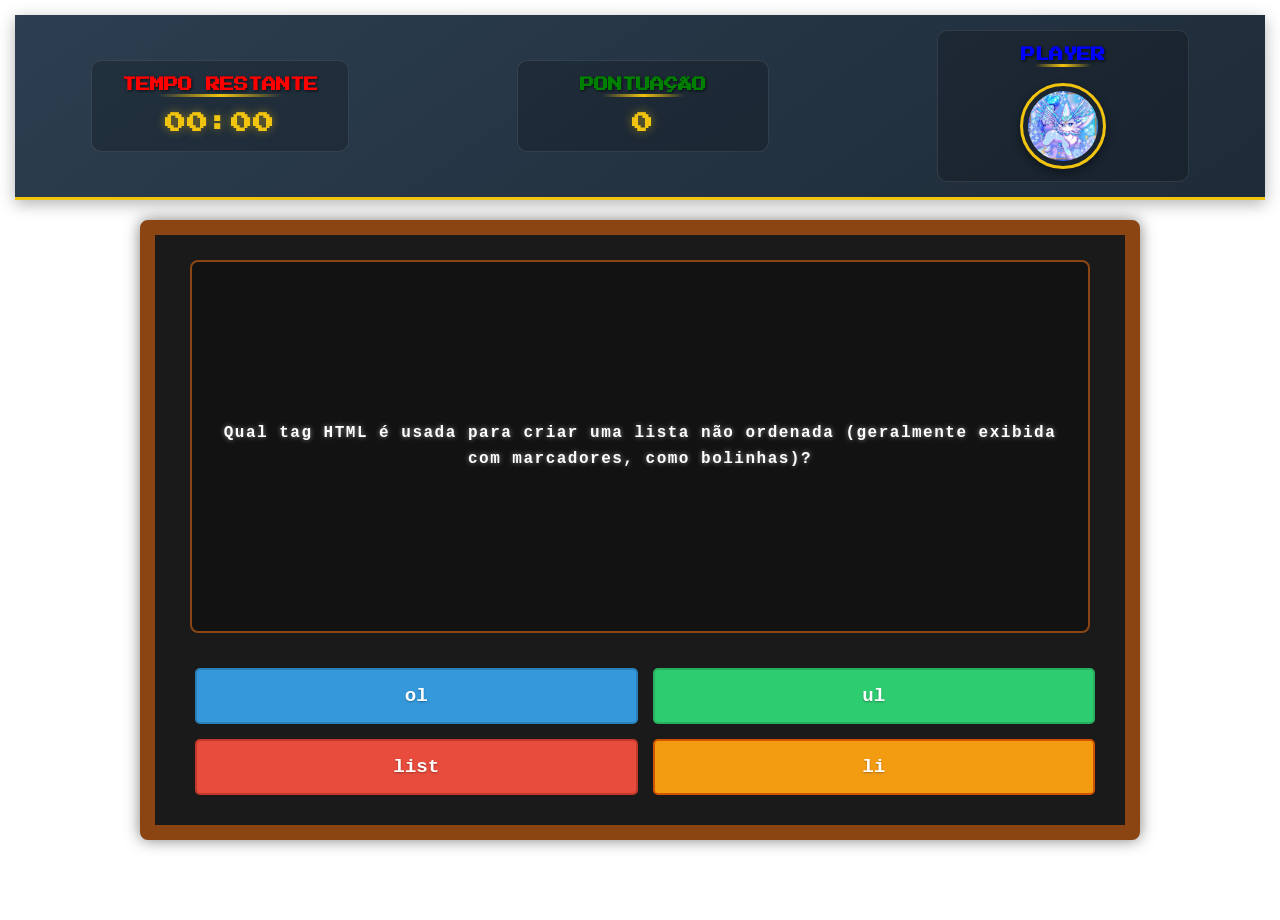
==== html/index.html @ 3b01dbfc "parte visual quase completa" ====
<!DOCTYPE html>
<html lang="en">
<head>
    <meta charset="UTF-8">
    <meta name="viewport" content="width=device-width, initial-scale=1.0">
    <title>Jogo quiz - Vire mestre</title>
    <link rel="stylesheet" href="/style/style.css">
     <!-- fonts -->
    <link rel="preconnect" href="https://fonts.googleapis.com">
    <link rel="preconnect" href="https://fonts.gstatic.com" crossorigin>
    <link href="https://fonts.googleapis.com/css2?family=Press+Start+2P&display=swap" rel="stylesheet">
</head>
<body>

    <!-- container do jogo -->
    <div class="container">
        <!-- menu do jogo -->
        <div class="menu">
            <!-- tempo restante -->
            <div class="menu-time">
                <h2 style="color: red;">Tempo restante</h2>
                <span>00:00</span>
            </div>
            <!-- pontuação -->
            <div class="menu-score">
                <h2 style="color: green;">Pontuação</h2>
                <span>0</span>
            </div>
            <!-- player -->
            <div class="player">
                <h2 style="color: blue;">Player</h2>
                <img src="/imagens do player/lyniker.jpg" alt="imagem teste">
              
            </div>
        </div>






        <!-- quadro do jogo -->
        <div class="panel"> 
            <!-- pergunta -->
            <div class="panel-question">
               
                <h2>Qual tag HTML é usada para criar uma lista não ordenada (geralmente exibida com marcadores, como bolinhas)?</h2>
            </div>
            <!-- respostas -->
            <div class="panel-answers">
               <h3>ol</h3>
               <h3>ul</h3>
               <h3>list</h3>
               <h3>li</h3>
            </div>
        </div>

    </div>
    
</body>
</html>
---- style/style.css ----
* {
    font-size: 16px;
    padding: 5px;
    margin: 0;
}


/* area do menu */
.menu {
    font-family: 'Press Start 2P', cursive;
    display: flex;
    justify-content: space-around;
    align-items: center;
    padding: 15px 0;
    gap: 15px;
    background: linear-gradient(145deg, #2c3e50, #1e2b38);
    color: white;
    box-shadow: 0 4px 15px rgba(0, 0, 0, 0.3);
    position: relative;
    z-index: 100;
    width: 100%;
    box-sizing: border-box;
    border-bottom: 3px solid #f1c40f;
}

/* Itens do menu (tempo, pontuação e jogador) */
.menu-time, .menu-score, .player {
    display: flex;
    flex-direction: column;
    align-items: center;
    padding: 12px 25px;
    background: rgba(0, 0, 0, 0.2);
    border-radius: 10px;
    min-width: 200px;
    transition: all 0.3s ease;
    border: 1px solid rgba(255, 255, 255, 0.1);
    position: relative;
    overflow: hidden;
}


/* Títulos do menu */
.menu h2 {
    font-size: 0.9rem;
    margin-bottom: 8px;
    text-shadow: 1px 1px 3px rgba(0, 0, 0, 0.7);
    text-transform: uppercase;
    position: relative;
    padding-bottom: 5px;
}

/* Linha decorativa abaixo dos h2 */
.menu h2::after {
    content: '';
    position: absolute;
    bottom: 0;
    left: 50%;
    transform: translateX(-50%);
    width: 60%;
    height: 3px;
    background: linear-gradient(90deg, transparent, #f1c40f, transparent);
}

/* span no menu */
.menu span {
    font-size: 1.3rem;
    font-weight: bold;
    color: #f1c40f;
    text-shadow: 0 0 10px rgba(241, 196, 15, 0.5);
    margin-top: 3px;
    letter-spacing: 1px;
}

/* Estilo da foto do jogador */
.player img {
    width: 70px;
    height: 70px;
    object-fit: cover;
    margin-top: 8px;
    border-radius: 50%;
    border: 3px solid #f1c40f;
    box-shadow: 0 4px 10px rgba(0, 0, 0, 0.4);
    transition: all 0.3s ease;
}

/* Efeito proximidade com o cursor na foto */
.player img:hover {
    transform: scale(1.1) rotate(5deg);
}


/* corpo do site */
body {
    min-height: 100vh;
    margin: 0;
    display: flex;
    flex-direction: column;
}

/* O quadro do jogo, onde fica as pergunta e as respostas */
.panel {
    background: #1a1a1a;
    border: 15px solid #8B4513;
    border-radius: 8px;
    padding: 25px 35px;
    margin: 20px auto;
    width: 90%;
    max-width: 900px;
    min-height: 60vh;
    color: #f0f0f0;
    font-family: 'Courier New', monospace;
    position: relative;
    box-shadow: 0 0 15px rgba(0, 0, 0, 0.5);
    display: flex;
    flex-direction: column;
    justify-content: flex-start;
}

/* área onde fica as perguntas */
.panel-question {
    font-size: 1.7rem;
    text-align: center;
    line-height: 1.6;
    padding: 40px 20px;
    background: rgba(0, 0, 0, 0.3);
    border-radius: 8px;
    border: 2px solid #8B4513;
    font-family: 'Courier New', monospace;
    color: #fff;
    text-shadow: 0 0 5px rgba(255, 255, 255, 0.5);
    letter-spacing: 1.5px;
    width: 100%;
    margin: 0 0 30px 0;
    box-sizing: border-box;
    flex-grow: 1;
    display: flex;
    align-items: center;
    justify-content: center;
    flex-direction: column;
}

/* área onde fica as respostas */
.panel-answers {
    display: grid;
    grid-template-columns: 1fr 1fr;
    gap: 15px;
    width: 100%;
}

/* as respostas*/
.panel-answers h3 {
    padding: 15px;
    border-radius: 5px;
    text-align: center;
    margin: 0;
    font-size: 1.2rem;
    cursor: pointer;
    transition: all 0.2s ease;
    border: 2px solid transparent;
    color: #fff;
    text-shadow: 0 1px 2px rgba(0,0,0,0.3);
}

/* Cores diferentes para diferenciação das respostas*/
.panel-answers h3:nth-child(1) {
    background: #3498db; 
    border-color: #2980b9;
}

.panel-answers h3:nth-child(2) {
    background: #2ecc71; 
    border-color: #27ae60;
}

.panel-answers h3:nth-child(3) {
    background: #e74c3c; 
    border-color: #c0392b;
}

.panel-answers h3:nth-child(4) {
    background: #f39c12; 
    border-color: #d35400;
}

/* Efeito hover das respostas */
.panel-answers h3:hover {
    transform: translateY(-2px);
    box-shadow: 0 4px 8px rgba(0,0,0,0.2);
}

/* Efeito ao clicar na resposta */
.panel-answers h3:active {
    transform: translateY(1px);
}
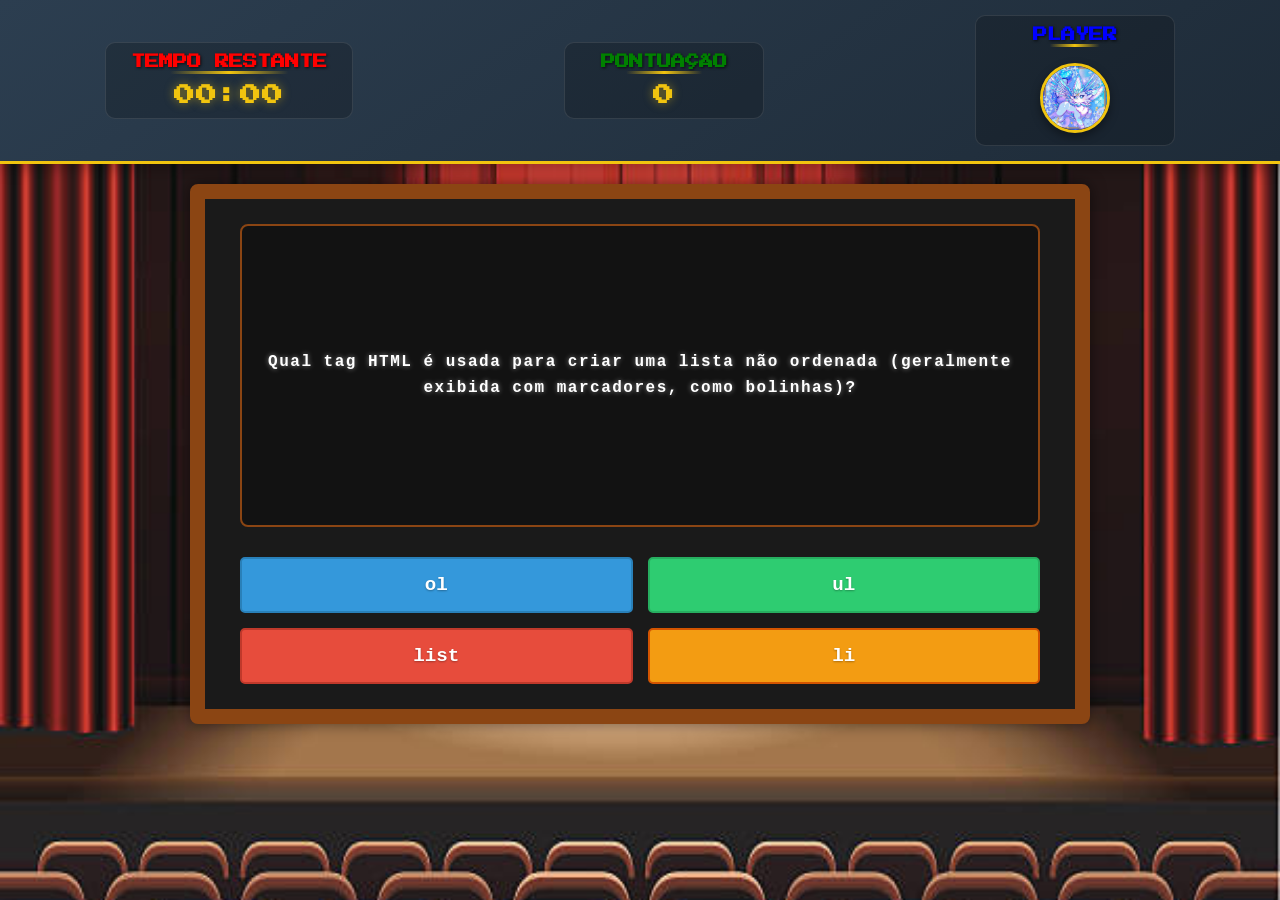
==== commit 7b082d9a: "visual completo" ====
--- a/html/index.html
+++ b/html/index.html
@@ -29,7 +29,7 @@
             <!-- player -->
             <div class="player">
                 <h2 style="color: blue;">Player</h2>
-                <img src="/imagens do player/lyniker.jpg" alt="imagem teste">
+                <img src="/image/lyniker.jpg" alt="imagem teste">
               
             </div>
         </div>
--- a/style/style.css
+++ b/style/style.css
@@ -1,25 +1,21 @@
+/*Reset*/
 * {
+    margin: 0;
+    padding: 0;
+    box-sizing: border-box;
     font-size: 16px;
-    padding: 5px;
-    margin: 0;
 }
 
-
-/* area do menu */
+/* Menu principal */
 .menu {
     font-family: 'Press Start 2P', cursive;
     display: flex;
     justify-content: space-around;
     align-items: center;
     padding: 15px 0;
-    gap: 15px;
     background: linear-gradient(145deg, #2c3e50, #1e2b38);
     color: white;
     box-shadow: 0 4px 15px rgba(0, 0, 0, 0.3);
-    position: relative;
-    z-index: 100;
-    width: 100%;
-    box-sizing: border-box;
     border-bottom: 3px solid #f1c40f;
 }
 
@@ -90,11 +86,20 @@
 
 
 /* corpo do site */
+html, body {
+    margin: 0;
+    padding: 0;
+    width: 100%;
+    min-height: 100vh;
+    overflow-x: hidden;
+}
+
 body {
-    min-height: 100vh;
-    margin: 0;
     display: flex;
     flex-direction: column;
+    background: url(/image/cinema.jpg) no-repeat center center fixed;
+    background-size: cover;
+    background-attachment: fixed;
 }
 
 /* O quadro do jogo, onde fica as pergunta e as respostas */
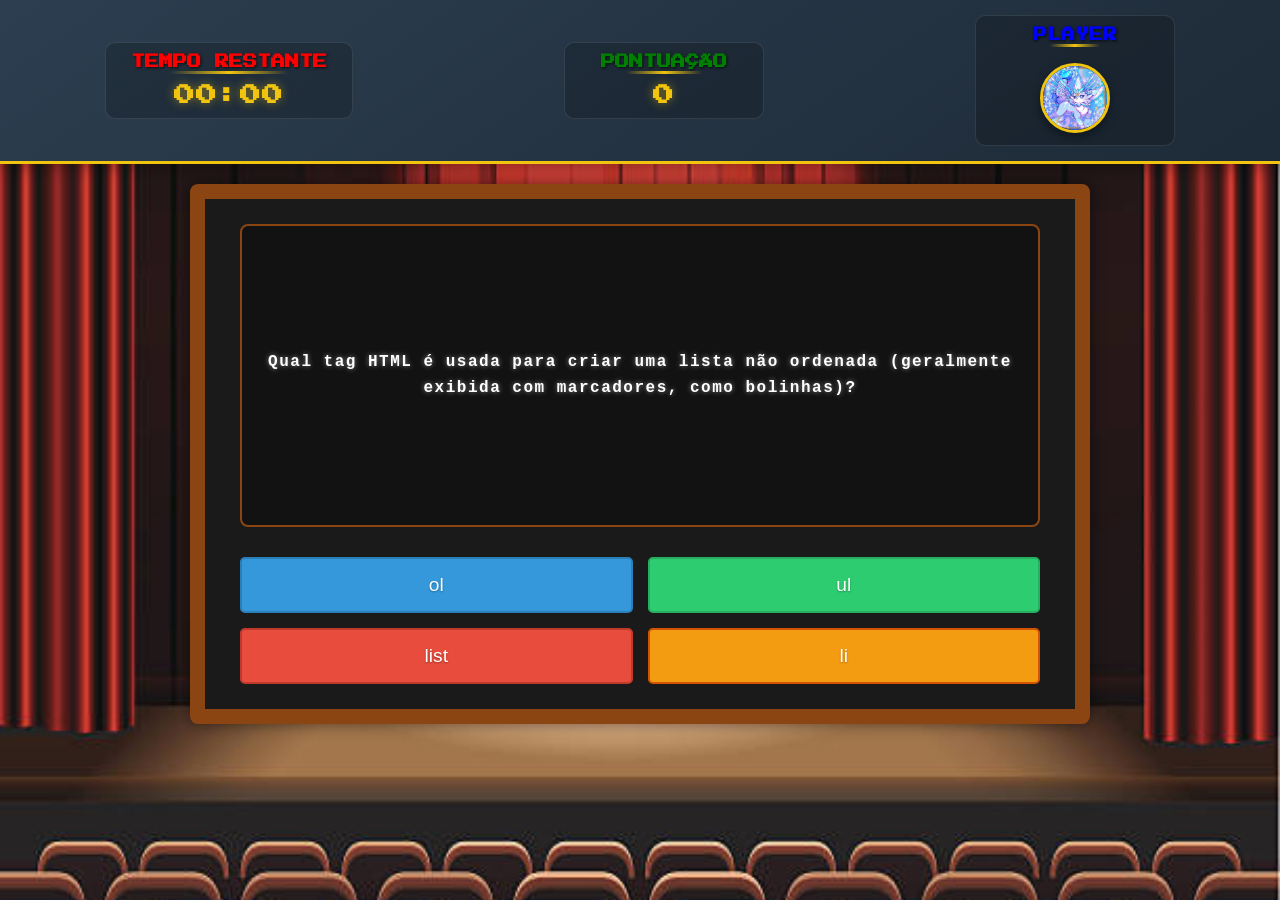
==== commit be9c39f4: "button no lugar de h3" ====
--- a/html/index.html
+++ b/html/index.html
@@ -47,11 +47,11 @@
                 <h2>Qual tag HTML é usada para criar uma lista não ordenada (geralmente exibida com marcadores, como bolinhas)?</h2>
             </div>
             <!-- respostas -->
-            <div class="panel-answers">
-               <h3>ol</h3>
-               <h3>ul</h3>
-               <h3>list</h3>
-               <h3>li</h3>
+           <div class="panel-answers">
+                <button class="btn-answer">ol</button>
+                <button class="btn-answer">ul</button>
+                <button class="btn-answer">list</button>
+                <button class="btn-answer">li</button>
             </div>
         </div>
 
--- a/style/style.css
+++ b/style/style.css
@@ -153,7 +153,7 @@
 }
 
 /* as respostas*/
-.panel-answers h3 {
+.panel-answers button {
     padding: 15px;
     border-radius: 5px;
     text-align: center;
@@ -167,33 +167,33 @@
 }
 
 /* Cores diferentes para diferenciação das respostas*/
-.panel-answers h3:nth-child(1) {
+.panel-answers button:nth-child(1) {
     background: #3498db; 
     border-color: #2980b9;
 }
 
-.panel-answers h3:nth-child(2) {
+.panel-answers button:nth-child(2) {
     background: #2ecc71; 
     border-color: #27ae60;
 }
 
-.panel-answers h3:nth-child(3) {
+.panel-answers button:nth-child(3) {
     background: #e74c3c; 
     border-color: #c0392b;
 }
 
-.panel-answers h3:nth-child(4) {
+.panel-answers button:nth-child(4) {
     background: #f39c12; 
     border-color: #d35400;
 }
 
 /* Efeito hover das respostas */
-.panel-answers h3:hover {
+.panel-answers button:hover {
     transform: translateY(-2px);
     box-shadow: 0 4px 8px rgba(0,0,0,0.2);
 }
 
 /* Efeito ao clicar na resposta */
-.panel-answers h3:active {
+.panel-answers button:active {
     transform: translateY(1px);
 }
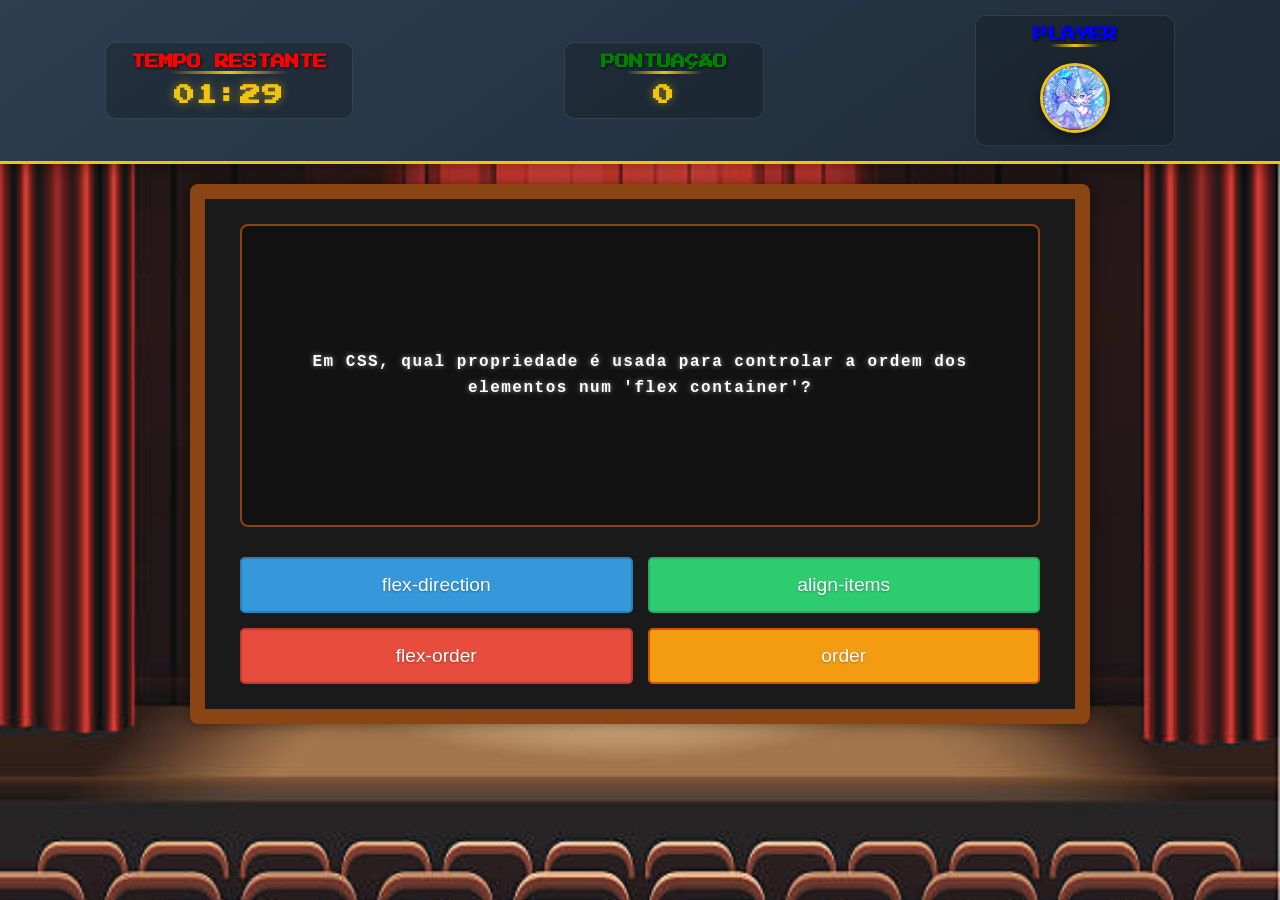
==== commit 9a0bd32e: "javascript adicionado" ====
--- a/html/index.html
+++ b/html/index.html
@@ -5,28 +5,22 @@
     <meta name="viewport" content="width=device-width, initial-scale=1.0">
     <title>Jogo quiz - Vire mestre</title>
     <link rel="stylesheet" href="/style/style.css">
-     <!-- fonts -->
-    <link rel="preconnect" href="https://fonts.googleapis.com">
+     <link rel="preconnect" href="https://fonts.googleapis.com">
     <link rel="preconnect" href="https://fonts.gstatic.com" crossorigin>
     <link href="https://fonts.googleapis.com/css2?family=Press+Start+2P&display=swap" rel="stylesheet">
 </head>
 <body>
 
-    <!-- container do jogo -->
     <div class="container">
-        <!-- menu do jogo -->
         <div class="menu">
-            <!-- tempo restante -->
             <div class="menu-time">
                 <h2 style="color: red;">Tempo restante</h2>
-                <span>00:00</span>
+                <span id="time-display">00:00</span>
             </div>
-            <!-- pontuação -->
             <div class="menu-score">
                 <h2 style="color: green;">Pontuação</h2>
-                <span>0</span>
+                <span id="score-display">0</span>
             </div>
-            <!-- player -->
             <div class="player">
                 <h2 style="color: blue;">Player</h2>
                 <img src="/image/lyniker.jpg" alt="imagem teste">
@@ -34,28 +28,19 @@
             </div>
         </div>
 
-
-
-
-
-
-        <!-- quadro do jogo -->
         <div class="panel"> 
-            <!-- pergunta -->
             <div class="panel-question">
-               
-                <h2>Qual tag HTML é usada para criar uma lista não ordenada (geralmente exibida com marcadores, como bolinhas)?</h2>
+                <h2 id="question-text">?</h2>
             </div>
-            <!-- respostas -->
-           <div class="panel-answers">
-                <button class="btn-answer">ol</button>
-                <button class="btn-answer">ul</button>
-                <button class="btn-answer">list</button>
-                <button class="btn-answer">li</button>
-            </div>
+            <div class="panel-answers">
+               <button class="btn-answer">?</button>
+                <button class="btn-answer">?</button>
+                <button class="btn-answer">?</button>
+                <button class="btn-answer">?</button>
+           </div>
         </div>
-
     </div>
     
+    <script src="/script/script.js" defer></script>
 </body>
 </html>
--- a/style/style.css
+++ b/style/style.css
@@ -197,3 +197,33 @@
 .panel-answers button:active {
     transform: translateY(1px);
 }
+
+/* --- para o JavaScript --- */
+
+/* Estilo para a resposta CORRETA */
+.panel-answers button.correct {
+    background: #2ecc71 !important; /* Verde (o !important força a sobreposição) */
+    border-color: #27ae60 !important;
+    color: white;
+}
+
+/* Estilo para a resposta INCORRETA */
+.panel-answers button.incorrect {
+    background: #e74c3c !important; /* Vermelho */
+    border-color: #c0392b !important;
+    color: white;
+}
+
+/* Estilo para botões desabilitados (depois de clicar) */
+.panel-answers button:disabled {
+    cursor: not-allowed;
+    opacity: 0.7;
+}
+
+/* Estilo para as respostas erradas que NÃO foram clicadas */
+.panel-answers button.wrong-answer {
+    background: #808080 !important; /* Cinza */
+    border-color: #505050 !important;
+    color: #ccc;
+    opacity: 0.7; /* Fica um pouco "apagado" */
+}
